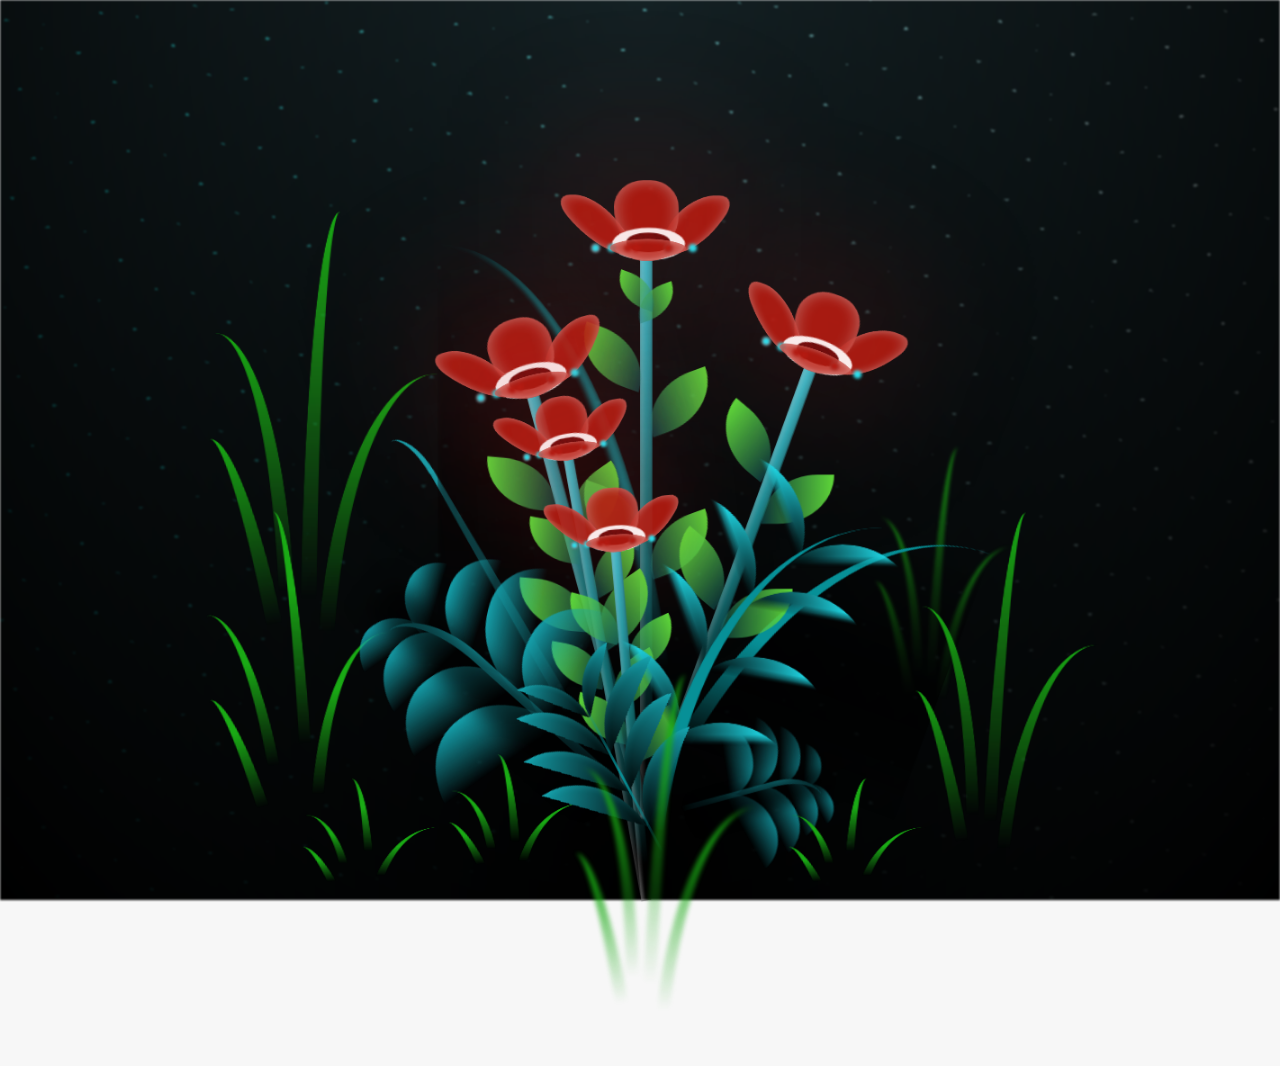
==== flower.html @ 4f884178 "Add files via upload" ====
<!DOCTYPE html>
<html lang="es">
  <head>
    <meta charset="UTF-8" />
    <meta http-equiv="X-UA-Compatible" content="IE=edge" />
    <meta name="viewport" content="width=device-width, initial-scale=1.0" />
    <link rel="stylesheet" href="css/main.css" />
    <link rel="icon" href="img/flowers.png" type="image/x-icon" />
    <title>Flower</title>
  </head>
  <body class="container">
    <audio src="sound/Calling (Spider-Man_ Across the Spider-Verse) (Metro Boomin & Swae Lee, NAV, feat. A Boogie Wit da Hoodie).mp3" autoplay></audio>
    <div id="lyrics">
      
    </div>
    
    <h1 class="titulo">Estas flores rojo vino son un reflejo de la alegría que traes a mis dias. <br> <br>
      Gracias por iluminar mis días con tu presencia, esa gran personalidad, esa mirada magica, simplemente con ser tu.</h1>
    <div class="night"></div>
    <div class="flowers">
      <div class="flower flower--1">
        <div class="flower__leafs flower__leafs--1">
          <div class="flower__leaf flower__leaf--1"></div>
          <div class="flower__leaf flower__leaf--2"></div>
          <div class="flower__leaf flower__leaf--3"></div>
          <div class="flower__leaf flower__leaf--4"></div>
          <div class="flower__white-circle"></div>

          <div class="flower__light flower__light--1"></div>
          <div class="flower__light flower__light--2"></div>
          <div class="flower__light flower__light--3"></div>
          <div class="flower__light flower__light--4"></div>
          <div class="flower__light flower__light--5"></div>
          <div class="flower__light flower__light--6"></div>
          <div class="flower__light flower__light--7"></div>
          <div class="flower__light flower__light--8"></div>
        </div>
        <div class="flower__line">
          <div class="flower__line__leaf flower__line__leaf--1"></div>
          <div class="flower__line__leaf flower__line__leaf--2"></div>
          <div class="flower__line__leaf flower__line__leaf--3"></div>
          <div class="flower__line__leaf flower__line__leaf--4"></div>
          <div class="flower__line__leaf flower__line__leaf--5"></div>
          <div class="flower__line__leaf flower__line__leaf--6"></div>
        </div>
      </div>

      <div class="flower flower--2">
        <div class="flower__leafs flower__leafs--2">
          <div class="flower__leaf flower__leaf--1"></div>
          <div class="flower__leaf flower__leaf--2"></div>
          <div class="flower__leaf flower__leaf--3"></div>
          <div class="flower__leaf flower__leaf--4"></div>
          <div class="flower__white-circle"></div>

          <div class="flower__light flower__light--1"></div>
          <div class="flower__light flower__light--2"></div>
          <div class="flower__light flower__light--3"></div>
          <div class="flower__light flower__light--4"></div>
          <div class="flower__light flower__light--5"></div>
          <div class="flower__light flower__light--6"></div>
          <div class="flower__light flower__light--7"></div>
          <div class="flower__light flower__light--8"></div>
        </div>
        <div class="flower__line">
          <div class="flower__line__leaf flower__line__leaf--1"></div>
          <div class="flower__line__leaf flower__line__leaf--2"></div>
          <div class="flower__line__leaf flower__line__leaf--3"></div>
          <div class="flower__line__leaf flower__line__leaf--4"></div>
        </div>
      </div>

      <div class="flower flower--3">
        <div class="flower__leafs flower__leafs--3">
          <div class="flower__leaf flower__leaf--1"></div>
          <div class="flower__leaf flower__leaf--2"></div>
          <div class="flower__leaf flower__leaf--3"></div>
          <div class="flower__leaf flower__leaf--4"></div>
          <div class="flower__white-circle"></div>

          <div class="flower__light flower__light--1"></div>
          <div class="flower__light flower__light--2"></div>
          <div class="flower__light flower__light--3"></div>
          <div class="flower__light flower__light--4"></div>
          <div class="flower__light flower__light--5"></div>
          <div class="flower__light flower__light--6"></div>
          <div class="flower__light flower__light--7"></div>
          <div class="flower__light flower__light--8"></div>
        </div>
        <div class="flower__line">
          <div class="flower__line__leaf flower__line__leaf--1"></div>
          <div class="flower__line__leaf flower__line__leaf--2"></div>
          <div class="flower__line__leaf flower__line__leaf--3"></div>
          <div class="flower__line__leaf flower__line__leaf--4"></div>
        </div>
      </div>

      <div class="flower flower--4">
        <div class="flower__leafs flower__leafs--4">
          <div class="flower__leaf flower__leaf--1"></div>
          <div class="flower__leaf flower__leaf--2"></div>
          <div class="flower__leaf flower__leaf--3"></div>
          <div class="flower__leaf flower__leaf--4"></div>
          <div class="flower__white-circle"></div>

          <div class="flower__light flower__light--1"></div>
          <div class="flower__light flower__light--2"></div>
          <div class="flower__light flower__light--3"></div>
          <div class="flower__light flower__light--4"></div>
          <div class="flower__light flower__light--5"></div>
          <div class="flower__light flower__light--6"></div>
          <div class="flower__light flower__light--7"></div>
          <div class="flower__light flower__light--8"></div>
        </div>
        <div class="flower__line">
          <div class="flower__line__leaf flower__line__leaf--1"></div>
          <div class="flower__line__leaf flower__line__leaf--2"></div>
          <div class="flower__line__leaf flower__line__leaf--3"></div>
          <div class="flower__line__leaf flower__line__leaf--4"></div>
        </div>
      </div>

      <div class="flower flower--5">
        <div class="flower__leafs flower__leafs--5">
          <div class="flower__leaf flower__leaf--1"></div>
          <div class="flower__leaf flower__leaf--2"></div>
          <div class="flower__leaf flower__leaf--3"></div>
          <div class="flower__leaf flower__leaf--4"></div>
          <div class="flower__white-circle"></div>

          <div class="flower__light flower__light--1"></div>
          <div class="flower__light flower__light--2"></div>
          <div class="flower__light flower__light--3"></div>
          <div class="flower__light flower__light--4"></div>
          <div class="flower__light flower__light--5"></div>
          <div class="flower__light flower__light--6"></div>
          <div class="flower__light flower__light--7"></div>
          <div class="flower__light flower__light--8"></div>
        </div>
        <div class="flower__line">
          <div class="flower__line__leaf flower__line__leaf--1"></div>
          <div class="flower__line__leaf flower__line__leaf--2"></div>
          <div class="flower__line__leaf flower__line__leaf--3"></div>
          <div class="flower__line__leaf flower__line__leaf--4"></div>
        </div>
      </div>

      <div class="grow-ans" style="--d: 1.2s">
        <div class="flower__g-long">
          <div class="flower__g-long__top"></div>
          <div class="flower__g-long__bottom"></div>
        </div>
      </div>

      <div class="growing-grass">
        <div class="flower__grass flower__grass--1">
          <div class="flower__grass--top"></div>
          <div class="flower__grass--bottom"></div>
          <div class="flower__grass__leaf flower__grass__leaf--1"></div>
          <div class="flower__grass__leaf flower__grass__leaf--2"></div>
          <div class="flower__grass__leaf flower__grass__leaf--3"></div>
          <div class="flower__grass__leaf flower__grass__leaf--4"></div>
          <div class="flower__grass__leaf flower__grass__leaf--5"></div>
          <div class="flower__grass__leaf flower__grass__leaf--6"></div>
          <div class="flower__grass__leaf flower__grass__leaf--7"></div>
          <div class="flower__grass__leaf flower__grass__leaf--8"></div>
          <div class="flower__grass__overlay"></div>
        </div>
      </div>

      <div class="growing-grass">
        <div class="flower__grass flower__grass--2">
          <div class="flower__grass--top"></div>
          <div class="flower__grass--bottom"></div>
          <div class="flower__grass__leaf flower__grass__leaf--1"></div>
          <div class="flower__grass__leaf flower__grass__leaf--2"></div>
          <div class="flower__grass__leaf flower__grass__leaf--3"></div>
          <div class="flower__grass__leaf flower__grass__leaf--4"></div>
          <div class="flower__grass__leaf flower__grass__leaf--5"></div>
          <div class="flower__grass__leaf flower__grass__leaf--6"></div>
          <div class="flower__grass__leaf flower__grass__leaf--7"></div>
          <div class="flower__grass__leaf flower__grass__leaf--8"></div>
          <div class="flower__grass__overlay"></div>
        </div>
      </div>

      <div class="grow-ans" style="--d: 2.4s">
        <div class="flower__g-right flower__g-right--1">
          <div class="leaf"></div>
        </div>
      </div>

      <div class="grow-ans" style="--d: 2.8s">
        <div class="flower__g-right flower__g-right--2">
          <div class="leaf"></div>
        </div>
      </div>

      <div class="grow-ans" style="--d: 2.8s">
        <div class="flower__g-front">
          <div
            class="flower__g-front__leaf-wrapper flower__g-front__leaf-wrapper--1"
          >
            <div class="flower__g-front__leaf"></div>
          </div>
          <div
            class="flower__g-front__leaf-wrapper flower__g-front__leaf-wrapper--2"
          >
            <div class="flower__g-front__leaf"></div>
          </div>
          <div
            class="flower__g-front__leaf-wrapper flower__g-front__leaf-wrapper--3"
          >
            <div class="flower__g-front__leaf"></div>
          </div>
          <div
            class="flower__g-front__leaf-wrapper flower__g-front__leaf-wrapper--4"
          >
            <div class="flower__g-front__leaf"></div>
          </div>
          <div
            class="flower__g-front__leaf-wrapper flower__g-front__leaf-wrapper--5"
          >
            <div class="flower__g-front__leaf"></div>
          </div>
          <div
            class="flower__g-front__leaf-wrapper flower__g-front__leaf-wrapper--6"
          >
            <div class="flower__g-front__leaf"></div>
          </div>
          <div
            class="flower__g-front__leaf-wrapper flower__g-front__leaf-wrapper--7"
          >
            <div class="flower__g-front__leaf"></div>
          </div>
          <div
            class="flower__g-front__leaf-wrapper flower__g-front__leaf-wrapper--8"
          >
            <div class="flower__g-front__leaf"></div>
          </div>
          <div class="flower__g-front__line"></div>
        </div>
      </div>

      <div class="grow-ans" style="--d: 3.2s">
        <div class="flower__g-fr">
          <div class="leaf"></div>
          <div class="flower__g-fr__leaf flower__g-fr__leaf--1"></div>
          <div class="flower__g-fr__leaf flower__g-fr__leaf--2"></div>
          <div class="flower__g-fr__leaf flower__g-fr__leaf--3"></div>
          <div class="flower__g-fr__leaf flower__g-fr__leaf--4"></div>
          <div class="flower__g-fr__leaf flower__g-fr__leaf--5"></div>
          <div class="flower__g-fr__leaf flower__g-fr__leaf--6"></div>
          <div class="flower__g-fr__leaf flower__g-fr__leaf--7"></div>
          <div class="flower__g-fr__leaf flower__g-fr__leaf--8"></div>
        </div>
      </div>

      <div class="long-g long-g--0">
        <div class="grow-ans" style="--d: 3s">
          <div class="leaf leaf--0"></div>
        </div>
        <div class="grow-ans" style="--d: 2.2s">
          <div class="leaf leaf--1"></div>
        </div>
        <div class="grow-ans" style="--d: 3.4s">
          <div class="leaf leaf--2"></div>
        </div>
        <div class="grow-ans" style="--d: 3.6s">
          <div class="leaf leaf--3"></div>
        </div>
      </div>

      <div class="long-g long-g--1">
        <div class="grow-ans" style="--d: 3.6s">
          <div class="leaf leaf--0"></div>
        </div>
        <div class="grow-ans" style="--d: 3.8s">
          <div class="leaf leaf--1"></div>
        </div>
        <div class="grow-ans" style="--d: 4s">
          <div class="leaf leaf--2"></div>
        </div>
        <div class="grow-ans" style="--d: 4.2s">
          <div class="leaf leaf--3"></div>
        </div>
      </div>

      <div class="long-g long-g--2">
        <div class="grow-ans" style="--d: 4s">
          <div class="leaf leaf--0"></div>
        </div>
        <div class="grow-ans" style="--d: 4.2s">
          <div class="leaf leaf--1"></div>
        </div>
        <div class="grow-ans" style="--d: 4.4s">
          <div class="leaf leaf--2"></div>
        </div>
        <div class="grow-ans" style="--d: 4.6s">
          <div class="leaf leaf--3"></div>
        </div>
      </div>

      <div class="long-g long-g--3">
        <div class="grow-ans" style="--d: 4s">
          <div class="leaf leaf--0"></div>
        </div>
        <div class="grow-ans" style="--d: 4.2s">
          <div class="leaf leaf--1"></div>
        </div>
        <div class="grow-ans" style="--d: 3s">
          <div class="leaf leaf--2"></div>
        </div>
        <div class="grow-ans" style="--d: 3.6s">
          <div class="leaf leaf--3"></div>
        </div>
      </div>

      <div class="long-g long-g--4">
        <div class="grow-ans" style="--d: 4s">
          <div class="leaf leaf--0"></div>
        </div>
        <div class="grow-ans" style="--d: 4.2s">
          <div class="leaf leaf--1"></div>
        </div>
        <div class="grow-ans" style="--d: 3s">
          <div class="leaf leaf--2"></div>
        </div>
        <div class="grow-ans" style="--d: 3.6s">
          <div class="leaf leaf--3"></div>
        </div>
      </div>

      <div class="long-g long-g--5">
        <div class="grow-ans" style="--d: 4s">
          <div class="leaf leaf--0"></div>
        </div>
        <div class="grow-ans" style="--d: 4.2s">
          <div class="leaf leaf--1"></div>
        </div>
        <div class="grow-ans" style="--d: 3s">
          <div class="leaf leaf--2"></div>
        </div>
        <div class="grow-ans" style="--d: 3.6s">
          <div class="leaf leaf--3"></div>
        </div>
      </div>

      <div class="long-g long-g--6">
        <div class="grow-ans" style="--d: 4.2s">
          <div class="leaf leaf--0"></div>
        </div>
        <div class="grow-ans" style="--d: 4.4s">
          <div class="leaf leaf--1"></div>
        </div>
        <div class="grow-ans" style="--d: 4.6s">
          <div class="leaf leaf--2"></div>
        </div>
        <div class="grow-ans" style="--d: 4.8s">
          <div class="leaf leaf--3"></div>
        </div>
      </div>

      <div class="long-g long-g--7">
        <div class="grow-ans" style="--d: 3s">
          <div class="leaf leaf--0"></div>
        </div>
        <div class="grow-ans" style="--d: 3.2s">
          <div class="leaf leaf--1"></div>
        </div>
        <div class="grow-ans" style="--d: 3.5s">
          <div class="leaf leaf--2"></div>
        </div>
        <div class="grow-ans" style="--d: 3.6s">
          <div class="leaf leaf--3"></div>
        </div>
      </div>
    </div>
    <script src="anim.js"></script>
    <script src="main.js"></script>
  </body>
</html>
---- css/main.css ----
*,
*::after,
*::before {
  padding: 0;
  margin: 0;
  box-sizing: border-box;
}

:root {
  --dark-color: #000;
}

body {
  display: flex;
  align-items: flex-end;
  justify-content: center;
  min-height: 100vh;
  background-color: var(--dark-color);
  overflow: hidden;
  perspective: 1000px;
}

#lyrics {
  font-size: 28px;
  font-family: "Franklin Gothic Medium", "Arial Narrow", Arial, sans-serif;
  color: white;
  position: absolute;
  margin-bottom: 20%;
  z-index: 1;
  font-weight: bold;
  letter-spacing: 4px;
}
@media only screen and (max-width: 600px) {
  /* Estilos específicos para dispositivos con un ancho máximo de 600px */
  #lyrics {
      font-size: 13px; /* Reduce el tamaño del texto para dispositivos más pequeños */
      margin-bottom: 530px;
      letter-spacing: 3px;
  }

}
.titulo {
  margin-bottom: 180px;
  font-family: "Arial Narrow", Arial, sans-serif;
  color: rgb(255, 6, 6);
  position: absolute;
  font-weight: bold;
  letter-spacing: 10px;
  opacity: 0;
  animation: fadeIn 3s ease-in-out forwards;
  text-align: center;
}
@keyframes fadeIn {
  from {
    opacity: 0;
  }
  to {
    opacity: 1;
  }
}

.night {
  z-index: -1;
  position: absolute;
  left: 50%;
  top: 0;
  transform: translateX(-50%);
  width: 100%;
  height: 100%;
  filter: blur(0.1vmin);
  background-image: radial-gradient(
      ellipse at top,
      transparent 0%,
      var(--dark-color)
    ),
    radial-gradient(
      ellipse at bottom,
      var(--dark-color),
      rgba(145, 233, 255, 0.2)
    ),
    repeating-linear-gradient(
      220deg,
      rgb(0, 0, 0) 0px,
      rgb(0, 0, 0) 19px,
      transparent 19px,
      transparent 22px
    ),
    repeating-linear-gradient(
      189deg,
      rgb(0, 0, 0) 0px,
      rgb(0, 0, 0) 19px,
      transparent 19px,
      transparent 22px
    ),
    repeating-linear-gradient(
      148deg,
      rgb(0, 0, 0) 0px,
      rgb(0, 0, 0) 19px,
      transparent 19px,
      transparent 22px
    ),
    linear-gradient(90deg, rgb(0, 255, 250), rgb(240, 240, 240));
}

.flowers {
  position: relative;
  transform: scale(0.9);
  /*margin-bottom: 100px;
  */
}

@media only screen and (max-width: 600px) {
  /* Estilos específicos para dispositivos con un ancho máximo de 600px */
.flowers {
      font-size: 14px;
      margin-bottom: 35%;
      letter-spacing: 3px;
      transform: scale(1.0);
}

}

.flower {
  position: absolute;
  bottom: 10vmin;
  transform-origin: bottom center;
  z-index: 10;
  --fl-speed: 0.8s;
}
.flower--1 {
  -webkit-animation: moving-flower-1 4s linear infinite;
  animation: moving-flower-1 4s linear infinite;
}
.flower--1 .flower__line {
  height: 70vmin;
  -webkit-animation-delay: 0.3s;
  animation-delay: 0.3s;
}
.flower--1 .flower__line__leaf--1 {
  -webkit-animation: blooming-leaf-right var(--fl-speed) 1.6s backwards;
  animation: blooming-leaf-right var(--fl-speed) 1.6s backwards;
}
.flower--1 .flower__line__leaf--2 {
  -webkit-animation: blooming-leaf-right var(--fl-speed) 1.4s backwards;
  animation: blooming-leaf-right var(--fl-speed) 1.4s backwards;
}
.flower--1 .flower__line__leaf--3 {
  -webkit-animation: blooming-leaf-left var(--fl-speed) 1.2s backwards;
  animation: blooming-leaf-left var(--fl-speed) 1.2s backwards;
}
.flower--1 .flower__line__leaf--4 {
  -webkit-animation: blooming-leaf-left var(--fl-speed) 1s backwards;
  animation: blooming-leaf-left var(--fl-speed) 1s backwards;
}
.flower--1 .flower__line__leaf--5 {
  -webkit-animation: blooming-leaf-right var(--fl-speed) 1.8s backwards;
  animation: blooming-leaf-right var(--fl-speed) 1.8s backwards;
}
.flower--1 .flower__line__leaf--6 {
  -webkit-animation: blooming-leaf-left var(--fl-speed) 2s backwards;
  animation: blooming-leaf-left var(--fl-speed) 2s backwards;
}
.flower--2 {
  left: 50%;
  transform: rotate(20deg);
  -webkit-animation: moving-flower-2 4s linear infinite;
  animation: moving-flower-2 4s linear infinite;
}
.flower--2 .flower__line {
  height: 60vmin;
  -webkit-animation-delay: 0.6s;
  animation-delay: 0.6s;
}
.flower--2 .flower__line__leaf--1 {
  -webkit-animation: blooming-leaf-right var(--fl-speed) 1.9s backwards;
  animation: blooming-leaf-right var(--fl-speed) 1.9s backwards;
}
.flower--2 .flower__line__leaf--2 {
  -webkit-animation: blooming-leaf-right var(--fl-speed) 1.7s backwards;
  animation: blooming-leaf-right var(--fl-speed) 1.7s backwards;
}
.flower--2 .flower__line__leaf--3 {
  -webkit-animation: blooming-leaf-left var(--fl-speed) 1.5s backwards;
  animation: blooming-leaf-left var(--fl-speed) 1.5s backwards;
}
.flower--2 .flower__line__leaf--4 {
  -webkit-animation: blooming-leaf-left var(--fl-speed) 1.3s backwards;
  animation: blooming-leaf-left var(--fl-speed) 1.3s backwards;
}
.flower--3 {
  left: 50%;
  transform: rotate(-15deg);
  -webkit-animation: moving-flower-3 4s linear infinite;
  animation: moving-flower-3 4s linear infinite;
}
.flower--3 .flower__line {
  -webkit-animation-delay: 0.9s;
  animation-delay: 0.9s;
}
.flower--3 .flower__line__leaf--1 {
  -webkit-animation: blooming-leaf-right var(--fl-speed) 2.5s backwards;
  animation: blooming-leaf-right var(--fl-speed) 2.5s backwards;
}
.flower--3 .flower__line__leaf--2 {
  -webkit-animation: blooming-leaf-right var(--fl-speed) 2.3s backwards;
  animation: blooming-leaf-right var(--fl-speed) 2.3s backwards;
}
.flower--3 .flower__line__leaf--3 {
  -webkit-animation: blooming-leaf-left var(--fl-speed) 2.1s backwards;
  animation: blooming-leaf-left var(--fl-speed) 2.1s backwards;
}
.flower--3 .flower__line__leaf--4 {
  -webkit-animation: blooming-leaf-left var(--fl-speed) 1.9s backwards;
  animation: blooming-leaf-left var(--fl-speed) 1.9s backwards;
}

.flower--4 {
  bottom: 50%;
  left: 80%;
  scale: 0.80;
  transform: rotate(-10deg);
  -webkit-animation: moving-flower-1 4s linear infinite;
  animation: moving-flower-1 4s linear infinite;
}
.flower--4 .flower__line {
  height: 70vmin;
  -webkit-animation-delay: 0.12s;
  animation-delay: 0.12s;
}
.flower--4 .flower__line__leaf--1 {
  -webkit-animation: blooming-leaf-right var(--fl-speed) 1.6s backwards;
  animation: blooming-leaf-right var(--fl-speed) 1.6s backwards;
}
.flower--4 .flower__line__leaf--2 {
  -webkit-animation: blooming-leaf-right var(--fl-speed) 1.4s backwards;
  animation: blooming-leaf-right var(--fl-speed) 1.4s backwards;
}
.flower--4 .flower__line__leaf--3 {
  -webkit-animation: blooming-leaf-left var(--fl-speed) 1.2s backwards;
  animation: blooming-leaf-left var(--fl-speed) 1.2s backwards;
}
.flower--4 .flower__line__leaf--4 {
  -webkit-animation: blooming-leaf-left var(--fl-speed) 1s backwards;
  animation: blooming-leaf-left var(--fl-speed) 1s backwards;
}
.flower--4 .flower__line__leaf--5 {
  -webkit-animation: blooming-leaf-right var(--fl-speed) 1.8s backwards;
  animation: blooming-leaf-right var(--fl-speed) 1.8s backwards;
}
.flower--4 .flower__line__leaf--6 {
  -webkit-animation: blooming-leaf-left var(--fl-speed) 2s backwards;
  animation: blooming-leaf-left var(--fl-speed) 2s backwards;

}

.flower--5 {
  bottom: 40%;
  left: 70%;
  scale: 0.80;
  transform: rotate(-5deg);
  -webkit-animation: moving-flower-3 4s linear infinite;
  animation: moving-flower-3 4s linear infinite;
}
.flower--5 .flower__line {
  -webkit-animation-delay: 0.9s;
  animation-delay: 0.9s;
}
.flower--5 .flower__line__leaf--1 {
  -webkit-animation: blooming-leaf-right var(--fl-speed) 2.5s backwards;
  animation: blooming-leaf-right var(--fl-speed) 2.5s backwards;
}
.flower--5 .flower__line__leaf--2 {
  -webkit-animation: blooming-leaf-right var(--fl-speed) 2.3s backwards;
  animation: blooming-leaf-right var(--fl-speed) 2.3s backwards;
}
.flower--5 .flower__line__leaf--3 {
  -webkit-animation: blooming-leaf-left var(--fl-speed) 2.1s backwards;
  animation: blooming-leaf-left var(--fl-speed) 2.1s backwards;
}
.flower--5 .flower__line__leaf--4 {
  -webkit-animation: blooming-leaf-left var(--fl-speed) 1.9s backwards;
  animation: blooming-leaf-left var(--fl-speed) 1.9s backwards;
}

.flower__leafs {
  position: relative;
  -webkit-animation: blooming-flower 2s backwards;
  animation: blooming-flower 2s backwards;
}
.flower__leafs--1 {
  -webkit-animation-delay: 1.1s;
  animation-delay: 1.1s;
}
.flower__leafs--2 {
  -webkit-animation-delay: 1.4s;
  animation-delay: 1.4s;
}
.flower__leafs--3 {
  -webkit-animation-delay: 1.7s;
  animation-delay: 1.7s;
}

.flower__leafs--4 {
  -webkit-animation-delay: 1.10s;
  animation-delay: 1.10s;
}

.flower__leafs--5 {
  -webkit-animation-delay: 1.13s;
  animation-delay: 1.13s;
}

.flower__leafs::after {
  content: "";
  position: absolute;
  left: 0;
  top: 0;
  transform: translate(-50%, -100%);
  width: 8vmin;
  height: 8vmin;
  background-color: #c22222;
  /* background-color: #fd2525; */
  filter: blur(10vmin);
}
.flower__leaf {
  position: absolute;
  bottom: 0;
  left: 50%;
  width: 8vmin;
  height: 11vmin;
  border-radius: 51% 49% 47% 53%/44% 45% 55% 69%;
  background-color: #253bfd;
  background-color: #b61a0f;
  transform-origin: bottom center;
  opacity: 0.9;
  box-shadow: inset 0 0 2vmin rgba(255, 255, 255, 0.5);
}
.flower__leaf--1 {
  transform: translate(-10%, 1%) rotateY(40deg) rotateX(-50deg);
}
.flower__leaf--2 {
  transform: translate(-50%, -4%) rotateX(40deg);
}
.flower__leaf--3 {
  transform: translate(-90%, 0%) rotateY(45deg) rotateX(50deg);
}
.flower__leaf--4 {
  width: 8vmin;
  height: 8vmin;
  transform-origin: bottom left;
  border-radius: 4vmin 10vmin 4vmin 4vmin;
  transform: translate(0%, 18%) rotateX(70deg) rotate(-43deg);
  background-color: #b61a0f;
  z-index: 1;
  opacity: 0.8;
}
.flower__white-circle {
  position: absolute;
  left: -3.5vmin;
  top: -3vmin;
  width: 9vmin;
  height: 4vmin;
  border-radius: 50%;
  background-color: #ffffff;
}
.flower__white-circle::after {
  content: "";
  position: absolute;
  left: 50%;
  top: 45%;
  transform: translate(-50%, -50%);
  width: 60%;
  height: 60%;
  border-radius: inherit;
  background-image: repeating-linear-gradient(
      135deg,
      rgba(0, 0, 0, 0.03) 0px,
      rgba(0, 0, 0, 0.03) 1px,
      transparent 1px,
      transparent 12px
    ),
    repeating-linear-gradient(
      45deg,
      rgba(0, 0, 0, 0.03) 0px,
      rgba(0, 0, 0, 0.03) 1px,
      transparent 1px,
      transparent 12px
    ),
    repeating-linear-gradient(
      67.5deg,
      rgba(0, 0, 0, 0.03) 0px,
      rgba(0, 0, 0, 0.03) 1px,
      transparent 1px,
      transparent 12px
    ),
    repeating-linear-gradient(
      135deg,
      rgba(0, 0, 0, 0.03) 0px,
      rgba(0, 0, 0, 0.03) 1px,
      transparent 1px,
      transparent 12px
    ),
    repeating-linear-gradient(
      45deg,
      rgba(0, 0, 0, 0.03) 0px,
      rgba(0, 0, 0, 0.03) 1px,
      transparent 1px,
      transparent 12px
    ),
    repeating-linear-gradient(
      112.5deg,
      rgba(0, 0, 0, 0.03) 0px,
      rgba(0, 0, 0, 0.03) 1px,
      transparent 1px,
      transparent 12px
    ),
    repeating-linear-gradient(
      112.5deg,
      rgba(0, 0, 0, 0.03) 0px,
      rgba(0, 0, 0, 0.03) 1px,
      transparent 1px,
      transparent 12px
    ),
    repeating-linear-gradient(
      45deg,
      rgba(0, 0, 0, 0.03) 0px,
      rgba(0, 0, 0, 0.03) 1px,
      transparent 1px,
      transparent 12px
    ),
    repeating-linear-gradient(
      22.5deg,
      rgba(0, 0, 0, 0.03) 0px,
      rgba(0, 0, 0, 0.03) 1px,
      transparent 1px,
      transparent 12px
    ),
    repeating-linear-gradient(
      45deg,
      rgba(0, 0, 0, 0.03) 0px,
      rgba(0, 0, 0, 0.03) 1px,
      transparent 1px,
      transparent 12px
    ),
    repeating-linear-gradient(
      22.5deg,
      rgba(0, 0, 0, 0.03) 0px,
      rgba(0, 0, 0, 0.03) 1px,
      transparent 1px,
      transparent 12px
    ),
    repeating-linear-gradient(
      135deg,
      rgba(0, 0, 0, 0.03) 0px,
      rgba(0, 0, 0, 0.03) 1px,
      transparent 1px,
      transparent 12px
    ),
    repeating-linear-gradient(
      157.5deg,
      rgba(0, 0, 0, 0.03) 0px,
      rgba(0, 0, 0, 0.03) 1px,
      transparent 1px,
      transparent 12px
    ),
    repeating-linear-gradient(
      67.5deg,
      rgba(0, 0, 0, 0.03) 0px,
      rgba(0, 0, 0, 0.03) 1px,
      transparent 1px,
      transparent 12px
    ),
    repeating-linear-gradient(
      67.5deg,
      rgba(0, 0, 0, 0.03) 0px,
      rgba(0, 0, 0, 0.03) 1px,
      transparent 1px,
      transparent 12px
    ),
    linear-gradient(90deg, rgb(110, 12, 12), rgb(110, 12, 12));
}
.flower__line {
  height: 55vmin;
  width: 1.5vmin;
  background-image: linear-gradient(
      to left,
      rgba(0, 0, 0, 0.2),
      transparent,
      rgba(255, 255, 255, 0.2)
    ),
    linear-gradient(to top, transparent 10%, #14757a, #39c6d6);
  box-shadow: inset 0 0 2px rgba(0, 0, 0, 0.5);
  -webkit-animation: grow-flower-tree 4s backwards;
  animation: grow-flower-tree 4s backwards;
}
.flower__line__leaf {
  --w: 7vmin;
  --h: calc(var(--w) + 2vmin);
  position: absolute;
  top: 20%;
  left: 90%;
  width: var(--w);
  height: var(--h);
  border-top-right-radius: var(--h);
  border-bottom-left-radius: var(--h);
  background-image: linear-gradient(to top, rgba(20, 117, 122, 0.4), #5ed639);
}
.flower__line__leaf--1 {
  transform: rotate(70deg) rotateY(30deg);
}
.flower__line__leaf--2 {
  top: 45%;
  transform: rotate(70deg) rotateY(30deg);
}
.flower__line__leaf--3,
.flower__line__leaf--4,
.flower__line__leaf--6 {
  border-top-right-radius: 0;
  border-bottom-left-radius: 0;
  border-top-left-radius: var(--h);
  border-bottom-right-radius: var(--h);
  left: -460%;
  top: 12%;
  transform: rotate(-70deg) rotateY(30deg);
}
.flower__line__leaf--4 {
  top: 40%;
}
.flower__line__leaf--5 {
  top: 0;
  transform-origin: left;
  transform: rotate(70deg) rotateY(30deg) scale(0.6);
}
.flower__line__leaf--6 {
  top: -2%;
  left: -450%;
  transform-origin: right;
  transform: rotate(-70deg) rotateY(30deg) scale(0.6);
}
.flower__light {
  position: absolute;
  bottom: 0vmin;
  width: 1vmin;
  height: 1vmin;
  background-color: rgb(161, 21, 21);
  border-radius: 50%;
  filter: blur(0.2vmin);
  -webkit-animation: light-ans 4s linear infinite backwards;
  animation: light-ans 4s linear infinite backwards;
}
.flower__light:nth-child(odd) {
  background-color: #23f0ff;
}
.flower__light--1 {
  left: -2vmin;
  -webkit-animation-delay: 1s;
  animation-delay: 1s;
}
.flower__light--2 {
  left: 3vmin;
  -webkit-animation-delay: 0.5s;
  animation-delay: 0.5s;
}
.flower__light--3 {
  left: -6vmin;
  -webkit-animation-delay: 0.3s;
  animation-delay: 0.3s;
}
.flower__light--4 {
  left: 6vmin;
  -webkit-animation-delay: 0.9s;
  animation-delay: 0.9s;
}
.flower__light--5 {
  left: -1vmin;
  -webkit-animation-delay: 1.5s;
  animation-delay: 1.5s;
}
.flower__light--6 {
  left: -4vmin;
  -webkit-animation-delay: 3s;
  animation-delay: 3s;
}
.flower__light--7 {
  left: 3vmin;
  -webkit-animation-delay: 2s;
  animation-delay: 2s;
}
.flower__light--8 {
  left: -6vmin;
  -webkit-animation-delay: 3.5s;
  animation-delay: 3.5s;
}
.flower__grass {
  --c: #159faa;
  --line-w: 1.5vmin;
  position: absolute;
  bottom: 12vmin;
  left: -7vmin;
  display: flex;
  flex-direction: column;
  align-items: flex-end;
  z-index: 20;
  transform-origin: bottom center;
  transform: rotate(-48deg) rotateY(40deg);
}
.flower__grass--1 {
  -webkit-animation: moving-grass 2s linear infinite;
  animation: moving-grass 2s linear infinite;
}
.flower__grass--2 {
  left: 2vmin;
  bottom: 10vmin;
  transform: scale(0.5) rotate(75deg) rotateX(10deg) rotateY(-200deg);
  opacity: 0.8;
  z-index: 0;
  -webkit-animation: moving-grass--2 1.5s linear infinite;
  animation: moving-grass--2 1.5s linear infinite;
}
.flower__grass--top {
  width: 7vmin;
  height: 10vmin;
  border-top-right-radius: 100%;
  border-right: var(--line-w) solid var(--c);
  transform-origin: bottom center;
  transform: rotate(-2deg);
}
.flower__grass--bottom {
  margin-top: -2px;
  width: var(--line-w);
  height: 25vmin;
  background-image: linear-gradient(to top, transparent, var(--c));
}
.flower__grass__leaf {
  --size: 10vmin;
  position: absolute;
  width: calc(var(--size) * 2.1);
  height: var(--size);
  border-top-left-radius: var(--size);
  border-top-right-radius: var(--size);
  background-image: linear-gradient(
    to top,
    transparent,
    transparent 30%,
    var(--c)
  );
  z-index: 100;
}
.flower__grass__leaf--1 {
  top: -6%;
  left: 30%;
  --size: 6vmin;
  transform: rotate(-20deg);
  -webkit-animation: growing-grass-ans--1 2s 2.6s backwards;
  animation: growing-grass-ans--1 2s 2.6s backwards;
}
@-webkit-keyframes growing-grass-ans--1 {
  0% {
    transform-origin: bottom left;
    transform: rotate(-20deg) scale(0);
  }
}
@keyframes growing-grass-ans--1 {
  0% {
    transform-origin: bottom left;
    transform: rotate(-20deg) scale(0);
  }
}
.flower__grass__leaf--2 {
  top: -5%;
  left: -110%;
  --size: 6vmin;
  transform: rotate(10deg);
  -webkit-animation: growing-grass-ans--2 2s 2.4s linear backwards;
  animation: growing-grass-ans--2 2s 2.4s linear backwards;
}
@-webkit-keyframes growing-grass-ans--2 {
  0% {
    transform-origin: bottom right;
    transform: rotate(10deg) scale(0);
  }
}
@keyframes growing-grass-ans--2 {
  0% {
    transform-origin: bottom right;
    transform: rotate(10deg) scale(0);
  }
}
.flower__grass__leaf--3 {
  top: 5%;
  left: 60%;
  --size: 8vmin;
  transform: rotate(-18deg) rotateX(-20deg);
  -webkit-animation: growing-grass-ans--3 2s 2.2s linear backwards;
  animation: growing-grass-ans--3 2s 2.2s linear backwards;
}
@-webkit-keyframes growing-grass-ans--3 {
  0% {
    transform-origin: bottom left;
    transform: rotate(-18deg) rotateX(-20deg) scale(0);
  }
}
@keyframes growing-grass-ans--3 {
  0% {
    transform-origin: bottom left;
    transform: rotate(-18deg) rotateX(-20deg) scale(0);
  }
}
.flower__grass__leaf--4 {
  top: 6%;
  left: -135%;
  --size: 8vmin;
  transform: rotate(2deg);
  -webkit-animation: growing-grass-ans--4 2s 2s linear backwards;
  animation: growing-grass-ans--4 2s 2s linear backwards;
}
@-webkit-keyframes growing-grass-ans--4 {
  0% {
    transform-origin: bottom right;
    transform: rotate(2deg) scale(0);
  }
}
@keyframes growing-grass-ans--4 {
  0% {
    transform-origin: bottom right;
    transform: rotate(2deg) scale(0);
  }
}
.flower__grass__leaf--5 {
  top: 20%;
  left: 60%;
  --size: 10vmin;
  transform: rotate(-24deg) rotateX(-20deg);
  -webkit-animation: growing-grass-ans--5 2s 1.8s linear backwards;
  animation: growing-grass-ans--5 2s 1.8s linear backwards;
}
@-webkit-keyframes growing-grass-ans--5 {
  0% {
    transform-origin: bottom left;
    transform: rotate(-24deg) rotateX(-20deg) scale(0);
  }
}
@keyframes growing-grass-ans--5 {
  0% {
    transform-origin: bottom left;
    transform: rotate(-24deg) rotateX(-20deg) scale(0);
  }
}
.flower__grass__leaf--6 {
  top: 22%;
  left: -180%;
  --size: 10vmin;
  transform: rotate(10deg);
  -webkit-animation: growing-grass-ans--6 2s 1.6s linear backwards;
  animation: growing-grass-ans--6 2s 1.6s linear backwards;
}
@-webkit-keyframes growing-grass-ans--6 {
  0% {
    transform-origin: bottom right;
    transform: rotate(10deg) scale(0);
  }
}
@keyframes growing-grass-ans--6 {
  0% {
    transform-origin: bottom right;
    transform: rotate(10deg) scale(0);
  }
}
.flower__grass__leaf--7 {
  top: 39%;
  left: 70%;
  --size: 10vmin;
  transform: rotate(-10deg);
  -webkit-animation: growing-grass-ans--7 2s 1.4s linear backwards;
  animation: growing-grass-ans--7 2s 1.4s linear backwards;
}
@-webkit-keyframes growing-grass-ans--7 {
  0% {
    transform-origin: bottom left;
    transform: rotate(-10deg) scale(0);
  }
}
@keyframes growing-grass-ans--7 {
  0% {
    transform-origin: bottom left;
    transform: rotate(-10deg) scale(0);
  }
}
.flower__grass__leaf--8 {
  top: 40%;
  left: -215%;
  --size: 11vmin;
  transform: rotate(10deg);
  -webkit-animation: growing-grass-ans--8 2s 1.2s linear backwards;
  animation: growing-grass-ans--8 2s 1.2s linear backwards;
}
@-webkit-keyframes growing-grass-ans--8 {
  0% {
    transform-origin: bottom right;
    transform: rotate(10deg) scale(0);
  }
}
@keyframes growing-grass-ans--8 {
  0% {
    transform-origin: bottom right;
    transform: rotate(10deg) scale(0);
  }
}
.flower__grass__overlay {
  position: absolute;
  top: -10%;
  right: 0%;
  width: 100%;
  height: 100%;
  background-color: rgba(0, 0, 0, 0.6);
  filter: blur(1.5vmin);
  z-index: 100;
}
.flower__g-long {
  --w: 2vmin;
  --h: 6vmin;
  --c: #159faa;
  position: absolute;
  bottom: 10vmin;
  left: -3vmin;
  transform-origin: bottom center;
  transform: rotate(-30deg) rotateY(-20deg);
  display: flex;
  flex-direction: column;
  align-items: flex-end;
  -webkit-animation: flower-g-long-ans 3s linear infinite;
  animation: flower-g-long-ans 3s linear infinite;
}
@-webkit-keyframes flower-g-long-ans {
  0%,
  100% {
    transform: rotate(-30deg) rotateY(-20deg);
  }
  50% {
    transform: rotate(-32deg) rotateY(-20deg);
  }
}
@keyframes flower-g-long-ans {
  0%,
  100% {
    transform: rotate(-30deg) rotateY(-20deg);
  }
  50% {
    transform: rotate(-32deg) rotateY(-20deg);
  }
}
.flower__g-long__top {
  top: calc(var(--h) * -1);
  width: calc(var(--w) + 1vmin);
  height: var(--h);
  border-top-right-radius: 100%;
  border-right: 0.7vmin solid var(--c);
  transform: translate(-0.7vmin, 1vmin);
}
.flower__g-long__bottom {
  width: var(--w);
  height: 50vmin;
  transform-origin: bottom center;
  background-image: linear-gradient(to top, transparent 30%, var(--c));
  box-shadow: inset 0 0 2px rgba(0, 0, 0, 0.5);
  -webkit-clip-path: polygon(35% 0, 65% 1%, 100% 100%, 0% 100%);
  clip-path: polygon(35% 0, 65% 1%, 100% 100%, 0% 100%);
}
.flower__g-right {
  position: absolute;
  bottom: 6vmin;
  left: -2vmin;
  transform-origin: bottom left;
  transform: rotate(20deg);
}
.flower__g-right .leaf {
  width: 30vmin;
  height: 50vmin;
  border-top-left-radius: 100%;
  border-left: 2vmin solid #079097;
  background-image: linear-gradient(
    to bottom,
    transparent,
    var(--dark-color) 60%
  );
  -webkit-mask-image: linear-gradient(to top, transparent 30%, #079097 60%);
}
.flower__g-right--1 {
  -webkit-animation: flower-g-right-ans 2.5s linear infinite;
  animation: flower-g-right-ans 2.5s linear infinite;
}
.flower__g-right--2 {
  left: 5vmin;
  transform: rotateY(-180deg);
  -webkit-animation: flower-g-right-ans--2 3s linear infinite;
  animation: flower-g-right-ans--2 3s linear infinite;
}
.flower__g-right--2 .leaf {
  height: 75vmin;
  filter: blur(0.3vmin);
  opacity: 0.8;
}
@-webkit-keyframes flower-g-right-ans {
  0%,
  100% {
    transform: rotate(20deg);
  }
  50% {
    transform: rotate(24deg) rotateX(-20deg);
  }
}
@keyframes flower-g-right-ans {
  0%,
  100% {
    transform: rotate(20deg);
  }
  50% {
    transform: rotate(24deg) rotateX(-20deg);
  }
}
@-webkit-keyframes flower-g-right-ans--2 {
  0%,
  100% {
    transform: rotateY(-180deg) rotate(0deg) rotateX(-20deg);
  }
  50% {
    transform: rotateY(-180deg) rotate(6deg) rotateX(-20deg);
  }
}
@keyframes flower-g-right-ans--2 {
  0%,
  100% {
    transform: rotateY(-180deg) rotate(0deg) rotateX(-20deg);
  }
  50% {
    transform: rotateY(-180deg) rotate(6deg) rotateX(-20deg);
  }
}
.flower__g-front {
  position: absolute;
  bottom: 6vmin;
  left: 2.5vmin;
  z-index: 100;
  transform-origin: bottom center;
  transform: rotate(-28deg) rotateY(30deg) scale(1.04);
  -webkit-animation: flower__g-front-ans 2s linear infinite;
  animation: flower__g-front-ans 2s linear infinite;
}
@-webkit-keyframes flower__g-front-ans {
  0%,
  100% {
    transform: rotate(-28deg) rotateY(30deg) scale(1.04);
  }
  50% {
    transform: rotate(-35deg) rotateY(40deg) scale(1.04);
  }
}
@keyframes flower__g-front-ans {
  0%,
  100% {
    transform: rotate(-28deg) rotateY(30deg) scale(1.04);
  }
  50% {
    transform: rotate(-35deg) rotateY(40deg) scale(1.04);
  }
}
.flower__g-front__line {
  width: 0.3vmin;
  height: 20vmin;
  background-image: linear-gradient(
    to top,
    transparent,
    #079097,
    transparent 100%
  );
  position: relative;
}
.flower__g-front__leaf-wrapper {
  position: absolute;
  top: 0;
  left: 0;
  transform-origin: bottom left;
  transform: rotate(10deg);
}
.flower__g-front__leaf-wrapper:nth-child(even) {
  left: 0vmin;
  transform: rotateY(-180deg) rotate(5deg);
  -webkit-animation: flower__g-front__leaf-left-ans 1s ease-in backwards;
  animation: flower__g-front__leaf-left-ans 1s ease-in backwards;
}
.flower__g-front__leaf-wrapper:nth-child(odd) {
  -webkit-animation: flower__g-front__leaf-ans 1s ease-in backwards;
  animation: flower__g-front__leaf-ans 1s ease-in backwards;
}
.flower__g-front__leaf-wrapper--1 {
  top: -8vmin;
  transform: scale(0.7);
  -webkit-animation: flower__g-front__leaf-ans 1s 5.5s ease-in backwards !important;
  animation: flower__g-front__leaf-ans 1s 5.5s ease-in backwards !important;
}
.flower__g-front__leaf-wrapper--2 {
  top: -8vmin;
  transform: rotateY(-180deg) scale(0.7) !important;
  -webkit-animation: flower__g-front__leaf-left-ans-2 1s 4.6s ease-in backwards !important;
  animation: flower__g-front__leaf-left-ans-2 1s 4.6s ease-in backwards !important;
}
.flower__g-front__leaf-wrapper--3 {
  top: -3vmin;
  -webkit-animation: flower__g-front__leaf-ans 1s 4.6s ease-in backwards;
  animation: flower__g-front__leaf-ans 1s 4.6s ease-in backwards;
}
.flower__g-front__leaf-wrapper--4 {
  top: -3vmin;
  transform: rotateY(-180deg) scale(0.9) !important;
  -webkit-animation: flower__g-front__leaf-left-ans-2 1s 4.6s ease-in backwards !important;
  animation: flower__g-front__leaf-left-ans-2 1s 4.6s ease-in backwards !important;
}
@-webkit-keyframes flower__g-front__leaf-left-ans-2 {
  0% {
    transform: rotateY(-180deg) scale(0);
  }
}
@keyframes flower__g-front__leaf-left-ans-2 {
  0% {
    transform: rotateY(-180deg) scale(0);
  }
}
.flower__g-front__leaf-wrapper--5,
.flower__g-front__leaf-wrapper--6 {
  top: 2vmin;
}
.flower__g-front__leaf-wrapper--7,
.flower__g-front__leaf-wrapper--8 {
  top: 6.5vmin;
}
.flower__g-front__leaf-wrapper--2 {
  -webkit-animation-delay: 5.2s !important;
  animation-delay: 5.2s !important;
}
.flower__g-front__leaf-wrapper--3 {
  -webkit-animation-delay: 4.9s !important;
  animation-delay: 4.9s !important;
}
.flower__g-front__leaf-wrapper--5 {
  -webkit-animation-delay: 4.3s !important;
  animation-delay: 4.3s !important;
}
.flower__g-front__leaf-wrapper--6 {
  -webkit-animation-delay: 4.1s !important;
  animation-delay: 4.1s !important;
}
.flower__g-front__leaf-wrapper--7 {
  -webkit-animation-delay: 3.8s !important;
  animation-delay: 3.8s !important;
}
.flower__g-front__leaf-wrapper--8 {
  -webkit-animation-delay: 3.5s !important;
  animation-delay: 3.5s !important;
}
@-webkit-keyframes flower__g-front__leaf-ans {
  0% {
    transform: rotate(10deg) scale(0);
  }
}
@keyframes flower__g-front__leaf-ans {
  0% {
    transform: rotate(10deg) scale(0);
  }
}
@-webkit-keyframes flower__g-front__leaf-left-ans {
  0% {
    transform: rotateY(-180deg) rotate(5deg) scale(0);
  }
}
@keyframes flower__g-front__leaf-left-ans {
  0% {
    transform: rotateY(-180deg) rotate(5deg) scale(0);
  }
}
.flower__g-front__leaf {
  width: 10vmin;
  height: 10vmin;
  border-radius: 100% 0% 0% 100%/100% 100% 0% 0%;
  box-shadow: inset 0 2px 1vmin hsla(184deg, 97%, 58%, 0.2);
  background-image: linear-gradient(
      to bottom left,
      transparent,
      var(--dark-color)
    ),
    linear-gradient(to bottom right, #159faa 50%, transparent 50%, transparent);
  -webkit-mask-image: linear-gradient(
    to bottom right,
    #159faa 50%,
    transparent 50%,
    transparent
  );
  mask-image: linear-gradient(
    to bottom right,
    #159faa 50%,
    transparent 50%,
    transparent
  );
}
.flower__g-fr {
  position: absolute;
  bottom: -4vmin;
  left: vmin;
  transform-origin: bottom left;
  z-index: 10;
  -webkit-animation: flower__g-fr-ans 2s linear infinite;
  animation: flower__g-fr-ans 2s linear infinite;
}
@-webkit-keyframes flower__g-fr-ans {
  0%,
  100% {
    transform: rotate(2deg);
  }
  50% {
    transform: rotate(4deg);
  }
}
@keyframes flower__g-fr-ans {
  0%,
  100% {
    transform: rotate(2deg);
  }
  50% {
    transform: rotate(4deg);
  }
}
.flower__g-fr .leaf {
  width: 30vmin;
  height: 50vmin;
  border-top-left-radius: 100%;
  border-left: 2vmin solid #079097;
  -webkit-mask-image: linear-gradient(to top, transparent 25%, #079097 50%);
  position: relative;
  z-index: 1;
}
.flower__g-fr__leaf {
  position: absolute;
  top: 0;
  left: 0;
  width: 10vmin;
  height: 10vmin;
  border-radius: 100% 0% 0% 100%/100% 100% 0% 0%;
  box-shadow: inset 0 2px 1vmin hsla(184deg, 97%, 58%, 0.2);
  background-image: linear-gradient(
      to bottom left,
      transparent,
      var(--dark-color) 98%
    ),
    linear-gradient(to bottom right, #23f0ff 45%, transparent 50%, transparent);
  -webkit-mask-image: linear-gradient(
    135deg,
    #159faa 40%,
    transparent 50%,
    transparent
  );
}
.flower__g-fr__leaf--1 {
  left: 20vmin;
  transform: rotate(45deg);
  -webkit-animation: flower__g-fr-leaft-ans-1 0.5s 5.2s linear backwards;
  animation: flower__g-fr-leaft-ans-1 0.5s 5.2s linear backwards;
}
@-webkit-keyframes flower__g-fr-leaft-ans-1 {
  0% {
    transform-origin: left;
    transform: rotate(45deg) scale(0);
  }
}
@keyframes flower__g-fr-leaft-ans-1 {
  0% {
    transform-origin: left;
    transform: rotate(45deg) scale(0);
  }
}
.flower__g-fr__leaf--2 {
  left: 12vmin;
  top: -7vmin;
  transform: rotate(25deg) rotateY(-180deg);
  -webkit-animation: flower__g-fr-leaft-ans-6 0.5s 5s linear backwards;
  animation: flower__g-fr-leaft-ans-6 0.5s 5s linear backwards;
}
.flower__g-fr__leaf--3 {
  left: 15vmin;
  top: 6vmin;
  transform: rotate(55deg);
  -webkit-animation: flower__g-fr-leaft-ans-5 0.5s 4.8s linear backwards;
  animation: flower__g-fr-leaft-ans-5 0.5s 4.8s linear backwards;
}
.flower__g-fr__leaf--4 {
  left: 6vmin;
  top: -2vmin;
  transform: rotate(25deg) rotateY(-180deg);
  -webkit-animation: flower__g-fr-leaft-ans-6 0.5s 4.6s linear backwards;
  animation: flower__g-fr-leaft-ans-6 0.5s 4.6s linear backwards;
}
.flower__g-fr__leaf--5 {
  left: 10vmin;
  top: 14vmin;
  transform: rotate(55deg);
  -webkit-animation: flower__g-fr-leaft-ans-5 0.5s 4.4s linear backwards;
  animation: flower__g-fr-leaft-ans-5 0.5s 4.4s linear backwards;
}
@-webkit-keyframes flower__g-fr-leaft-ans-5 {
  0% {
    transform-origin: left;
    transform: rotate(55deg) scale(0);
  }
}
@keyframes flower__g-fr-leaft-ans-5 {
  0% {
    transform-origin: left;
    transform: rotate(55deg) scale(0);
  }
}
.flower__g-fr__leaf--6 {
  left: 0vmin;
  top: 6vmin;
  transform: rotate(25deg) rotateY(-180deg);
  -webkit-animation: flower__g-fr-leaft-ans-6 0.5s 4.2s linear backwards;
  animation: flower__g-fr-leaft-ans-6 0.5s 4.2s linear backwards;
}
@-webkit-keyframes flower__g-fr-leaft-ans-6 {
  0% {
    transform-origin: right;
    transform: rotate(25deg) rotateY(-180deg) scale(0);
  }
}
@keyframes flower__g-fr-leaft-ans-6 {
  0% {
    transform-origin: right;
    transform: rotate(25deg) rotateY(-180deg) scale(0);
  }
}
.flower__g-fr__leaf--7 {
  left: 5vmin;
  top: 22vmin;
  transform: rotate(45deg);
  -webkit-animation: flower__g-fr-leaft-ans-7 0.5s 4s linear backwards;
  animation: flower__g-fr-leaft-ans-7 0.5s 4s linear backwards;
}
@-webkit-keyframes flower__g-fr-leaft-ans-7 {
  0% {
    transform-origin: left;
    transform: rotate(45deg) scale(0);
  }
}
@keyframes flower__g-fr-leaft-ans-7 {
  0% {
    transform-origin: left;
    transform: rotate(45deg) scale(0);
  }
}
.flower__g-fr__leaf--8 {
  left: -4vmin;
  top: 15vmin;
  transform: rotate(15deg) rotateY(-180deg);
  -webkit-animation: flower__g-fr-leaft-ans-8 0.5s 3.8s linear backwards;
  animation: flower__g-fr-leaft-ans-8 0.5s 3.8s linear backwards;
}
@-webkit-keyframes flower__g-fr-leaft-ans-8 {
  0% {
    transform-origin: right;
    transform: rotate(15deg) rotateY(-180deg) scale(0);
  }
}
@keyframes flower__g-fr-leaft-ans-8 {
  0% {
    transform-origin: right;
    transform: rotate(15deg) rotateY(-180deg) scale(0);
  }
}

.long-g {
  position: absolute;
  bottom: 25vmin;
  left: -42vmin;
  transform-origin: bottom left;
}
.long-g--1 {
  bottom: 0vmin;
  transform: scale(0.8) rotate(-5deg);
}
.long-g--1 .leaf {
  -webkit-mask-image: linear-gradient(
    to top,
    transparent 40%,
    #079097 80%
  ) !important;
}
.long-g--1 .leaf--1 {
  --w: 5vmin;
  --h: 60vmin;
  left: -2vmin;
  transform: rotate(3deg) rotateY(-180deg);
}
.long-g--2,
.long-g--3 {
  bottom: -3vmin;
  left: -35vmin;
  transform-origin: center;
  transform: scale(0.6) rotateX(60deg);
}
.long-g--2 .leaf,
.long-g--3 .leaf {
  -webkit-mask-image: linear-gradient(
    to top,
    transparent 50%,
    #079097 80%
  ) !important;
}
.long-g--2 .leaf--1,
.long-g--3 .leaf--1 {
  left: -1vmin;
  transform: rotateY(-180deg);
}
.long-g--3 {
  left: -17vmin;
  bottom: 0vmin;
}
.long-g--3 .leaf {
  -webkit-mask-image: linear-gradient(
    to top,
    transparent 40%,
    #079097 80%
  ) !important;
}
.long-g--4 {
  left: 25vmin;
  bottom: -3vmin;
  transform-origin: center;
  transform: scale(0.6) rotateX(60deg);
}
.long-g--4 .leaf {
  -webkit-mask-image: linear-gradient(
    to top,
    transparent 50%,
    #079097 80%
  ) !important;
}
.long-g--5 {
  left: 42vmin;
  bottom: 0vmin;
  transform: scale(0.8) rotate(2deg);
}
.long-g--6 {
  left: 0vmin;
  bottom: -20vmin;
  z-index: 100;
  filter: blur(0.3vmin);
  transform: scale(0.8) rotate(2deg);
}
.long-g--7 {
  left: 35vmin;
  bottom: 20vmin;
  z-index: -1;
  filter: blur(0.3vmin);
  transform: scale(0.6) rotate(2deg);
  opacity: 0.7;
}
.long-g .leaf {
  --w: 15vmin;
  --h: 40vmin;
  --c: #1aaa15;
  position: absolute;
  bottom: 0;
  width: var(--w);
  height: var(--h);
  border-top-left-radius: 100%;
  border-left: 2vmin solid var(--c);
  -webkit-mask-image: linear-gradient(
    to top,
    transparent 20%,
    var(--dark-color)
  );
  transform-origin: bottom center;
}
.long-g .leaf--0 {
  left: 2vmin;
  -webkit-animation: leaf-ans-1 4s linear infinite;
  animation: leaf-ans-1 4s linear infinite;
}
.long-g .leaf--1 {
  --w: 5vmin;
  --h: 60vmin;
  -webkit-animation: leaf-ans-1 4s linear infinite;
  animation: leaf-ans-1 4s linear infinite;
}
.long-g .leaf--2 {
  --w: 10vmin;
  --h: 40vmin;
  left: -0.5vmin;
  bottom: 5vmin;
  transform-origin: bottom left;
  transform: rotateY(-180deg);
  -webkit-animation: leaf-ans-2 3s linear infinite;
  animation: leaf-ans-2 3s linear infinite;
}
.long-g .leaf--3 {
  --w: 5vmin;
  --h: 30vmin;
  left: -1vmin;
  bottom: 3.2vmin;
  transform-origin: bottom left;
  transform: rotate(-10deg) rotateY(-180deg);
  -webkit-animation: leaf-ans-3 3s linear infinite;
  animation: leaf-ans-3 3s linear infinite;
}

@-webkit-keyframes leaf-ans-1 {
  0%,
  100% {
    transform: rotate(-5deg) scale(1);
  }
  50% {
    transform: rotate(5deg) scale(1.1);
  }
}

@keyframes leaf-ans-1 {
  0%,
  100% {
    transform: rotate(-5deg) scale(1);
  }
  50% {
    transform: rotate(5deg) scale(1.1);
  }
}
@-webkit-keyframes leaf-ans-2 {
  0%,
  100% {
    transform: rotateY(-180deg) rotate(5deg);
  }
  50% {
    transform: rotateY(-180deg) rotate(0deg) scale(1.1);
  }
}
@keyframes leaf-ans-2 {
  0%,
  100% {
    transform: rotateY(-180deg) rotate(5deg);
  }
  50% {
    transform: rotateY(-180deg) rotate(0deg) scale(1.1);
  }
}
@-webkit-keyframes leaf-ans-3 {
  0%,
  100% {
    transform: rotate(-10deg) rotateY(-180deg);
  }
  50% {
    transform: rotate(-20deg) rotateY(-180deg);
  }
}
@keyframes leaf-ans-3 {
  0%,
  100% {
    transform: rotate(-10deg) rotateY(-180deg);
  }
  50% {
    transform: rotate(-20deg) rotateY(-180deg);
  }
}
.grow-ans {
  -webkit-animation: grow-ans 2s var(--d) backwards;
  animation: grow-ans 2s var(--d) backwards;
}

@-webkit-keyframes grow-ans {
  0% {
    transform: scale(0);
    opacity: 0;
  }
}

@keyframes grow-ans {
  0% {
    transform: scale(0);
    opacity: 0;
  }
}
@-webkit-keyframes light-ans {
  0% {
    opacity: 0;
    transform: translateY(0vmin);
  }
  25% {
    opacity: 1;
    transform: translateY(-5vmin) translateX(-2vmin);
  }
  50% {
    opacity: 1;
    transform: translateY(-15vmin) translateX(2vmin);
    filter: blur(0.2vmin);
  }
  75% {
    transform: translateY(-20vmin) translateX(-2vmin);
    filter: blur(0.2vmin);
  }
  100% {
    transform: translateY(-30vmin);
    opacity: 0;
    filter: blur(1vmin);
  }
}
@keyframes light-ans {
  0% {
    opacity: 0;
    transform: translateY(0vmin);
  }
  25% {
    opacity: 1;
    transform: translateY(-5vmin) translateX(-2vmin);
  }
  50% {
    opacity: 1;
    transform: translateY(-15vmin) translateX(2vmin);
    filter: blur(0.2vmin);
  }
  75% {
    transform: translateY(-20vmin) translateX(-2vmin);
    filter: blur(0.2vmin);
  }
  100% {
    transform: translateY(-30vmin);
    opacity: 0;
    filter: blur(1vmin);
  }
}
@-webkit-keyframes moving-flower-1 {
  0%,
  100% {
    transform: rotate(2deg);
  }
  50% {
    transform: rotate(-2deg);
  }
}
@keyframes moving-flower-1 {
  0%,
  100% {
    transform: rotate(2deg);
  }
  50% {
    transform: rotate(-2deg);
  }
}
@-webkit-keyframes moving-flower-2 {
  0%,
  100% {
    transform: rotate(18deg);
  }
  50% {
    transform: rotate(14deg);
  }
}
@keyframes moving-flower-2 {
  0%,
  100% {
    transform: rotate(18deg);
  }
  50% {
    transform: rotate(14deg);
  }
}
@-webkit-keyframes moving-flower-3 {
  0%,
  100% {
    transform: rotate(-18deg);
  }
  50% {
    transform: rotate(-20deg) rotateY(-10deg);
  }
}
@keyframes moving-flower-3 {
  0%,
  100% {
    transform: rotate(-18deg);
  }
  50% {
    transform: rotate(-20deg) rotateY(-10deg);
  }
}
@-webkit-keyframes blooming-leaf-right {
  0% {
    transform-origin: left;
    transform: rotate(70deg) rotateY(30deg) scale(0);
  }
}
@keyframes blooming-leaf-right {
  0% {
    transform-origin: left;
    transform: rotate(70deg) rotateY(30deg) scale(0);
  }
}
@-webkit-keyframes blooming-leaf-left {
  0% {
    transform-origin: right;
    transform: rotate(-70deg) rotateY(30deg) scale(0);
  }
}
@keyframes blooming-leaf-left {
  0% {
    transform-origin: right;
    transform: rotate(-70deg) rotateY(30deg) scale(0);
  }
}
@-webkit-keyframes grow-flower-tree {
  0% {
    height: 0;
    border-radius: 1vmin;
  }
}
@keyframes grow-flower-tree {
  0% {
    height: 0;
    border-radius: 1vmin;
  }
}
@-webkit-keyframes blooming-flower {
  0% {
    transform: scale(0);
  }
}
@keyframes blooming-flower {
  0% {
    transform: scale(0);
  }
}
@-webkit-keyframes moving-grass {
  0%,
  100% {
    transform: rotate(-48deg) rotateY(40deg);
  }
  50% {
    transform: rotate(-50deg) rotateY(40deg);
  }
}
@keyframes moving-grass {
  0%,
  100% {
    transform: rotate(-48deg) rotateY(40deg);
  }
  50% {
    transform: rotate(-50deg) rotateY(40deg);
  }
}
@-webkit-keyframes moving-grass--2 {
  0%,
  100% {
    transform: scale(0.5) rotate(75deg) rotateX(10deg) rotateY(-200deg);
  }
  50% {
    transform: scale(0.5) rotate(79deg) rotateX(10deg) rotateY(-200deg);
  }
}
@keyframes moving-grass--2 {
  0%,
  100% {
    transform: scale(0.5) rotate(75deg) rotateX(10deg) rotateY(-200deg);
  }
  50% {
    transform: scale(0.5) rotate(79deg) rotateX(10deg) rotateY(-200deg);
  }
}
.growing-grass {
  -webkit-animation: growing-grass-ans 1s 2s backwards;
  animation: growing-grass-ans 1s 2s backwards;
}

@-webkit-keyframes growing-grass-ans {
  0% {
    transform: scale(0);
  }
}

@keyframes growing-grass-ans {
  0% {
    transform: scale(0);
  }
}
.container * {
  -webkit-animation-play-state: paused !important;
  animation-play-state: paused !important;
} /*# sourceMappingURL=main.css.map */


/* Reset de estilos básicos */
body, h1, p {
  margin: 0;
  padding: 0;
}

/* Estilos generales */
body {
  font-family: 'Arial', sans-serif;
  background-color: #f7f7f7;
  color: #333;
}

.container {
  max-width: 1200px;
  margin: 0 auto;
  padding: 20px;
}

h1 {
  font-size: 2em;
  line-height: 1.5;
  margin-bottom: 20px;
}

/* Media Queries para tamaños de pantalla diferentes */
@media screen and (max-width: 600px) {
  /* Estilos para pantallas pequeñas */
  h1 {
      font-size: 1.5em;
  }
}

@media screen and (min-width: 601px) and (max-width: 1024px) {
  /* Estilos para pantallas medianas */
  h1 {
      font-size: 1.8em;
  }
}

@media screen and (min-width: 1025px) {
  /* Estilos para pantallas grandes */
  h1 {
      font-size: 2em;
  }
}

/* Agregar más estilos según sea necesario */
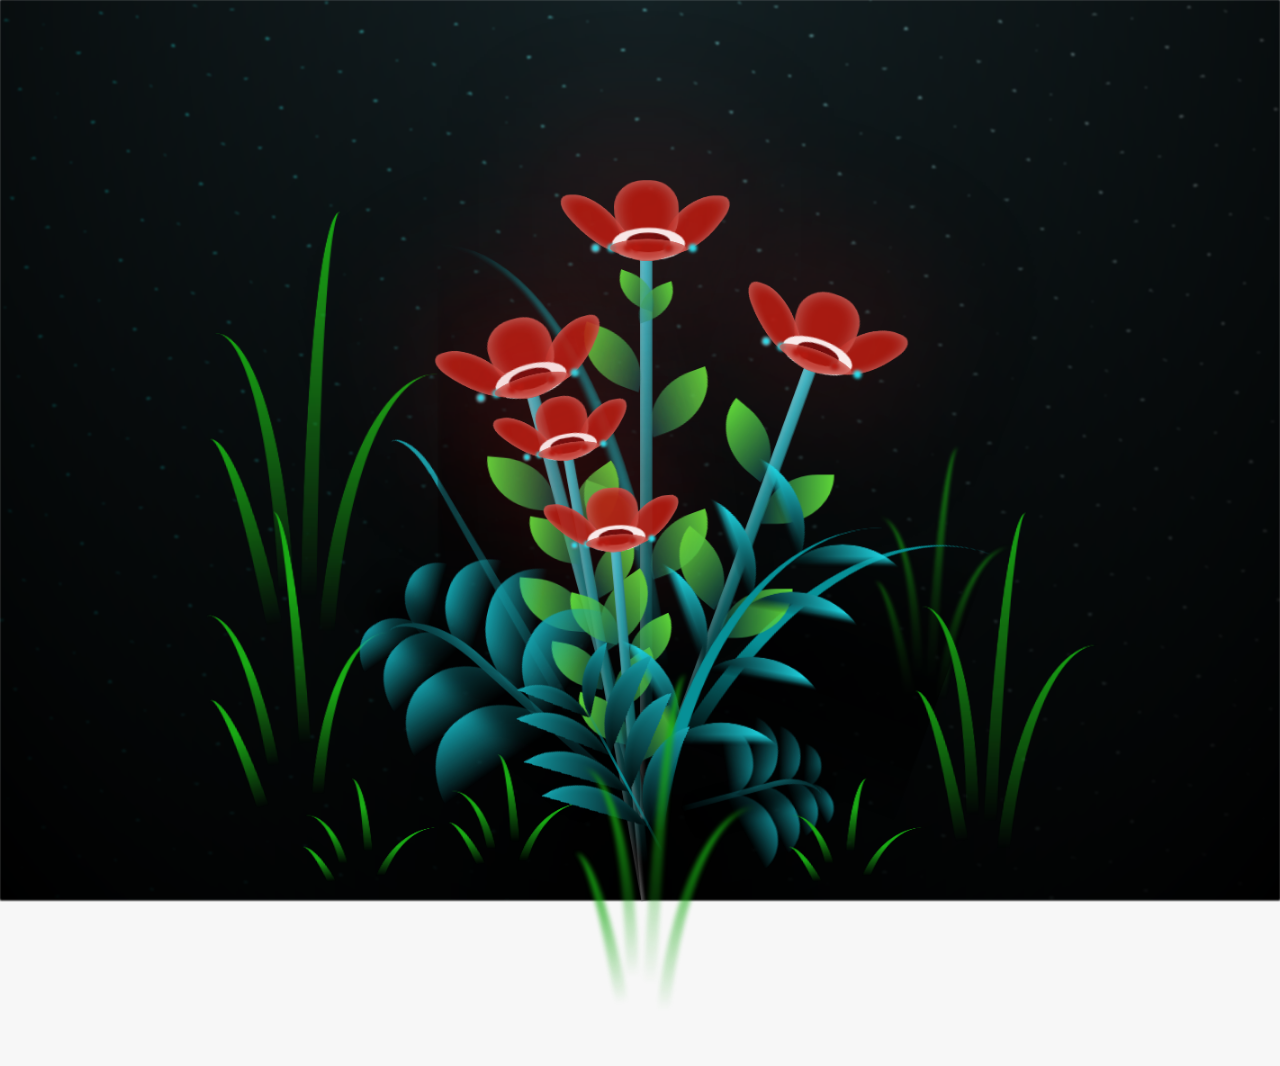
==== commit 6b2efbe5: "ez" ====
--- a/flower.html
+++ b/flower.html
@@ -14,9 +14,18 @@
       
     </div>
     
-    <h1 class="titulo">Estas flores rojo vino son un reflejo de la alegría que traes a mis dias. <br> <br>
+    <h1 class="titulo">Sabes estas flores rojo vino son un reflejo de la alegría que traes a mis dias. <br> <br>
       Gracias por iluminar mis días con tu presencia, esa gran personalidad, esa mirada magica, simplemente con ser tu.</h1>
+    
+    <h1 class="titulo2">Que sigamos compartiendo grandes momentos, los chef poderosos, las grandes risas <br> <br>
+      Seguirnos conociendo de la mejor manera.</h1>
     <div class="night"></div>
+
+    <h1 class="titulo3">Cada momento vale demasiado la pena y se disfrutan esas grandes platicas siuuuu <br> <br>
+      Dsfruta de esta Gran Cancion y letra solamenta para ti</h1>
+    <div class="night"></div>
+
+
     <div class="flowers">
       <div class="flower flower--1">
         <div class="flower__leafs flower__leafs--1">
--- a/css/main.css
+++ b/css/main.css
@@ -33,7 +33,7 @@
 @media only screen and (max-width: 600px) {
   /* Estilos específicos para dispositivos con un ancho máximo de 600px */
   #lyrics {
-      font-size: 13px; /* Reduce el tamaño del texto para dispositivos más pequeños */
+      font-size: 10px; /* Reduce el tamaño del texto para dispositivos más pequeños */
       margin-bottom: 530px;
       letter-spacing: 3px;
   }
@@ -41,23 +41,88 @@
 }
 .titulo {
   margin-bottom: 180px;
+  bottom: 5%;
+  scale: 100%;
   font-family: "Arial Narrow", Arial, sans-serif;
   color: rgb(255, 6, 6);
   position: absolute;
   font-weight: bold;
   letter-spacing: 10px;
   opacity: 0;
-  animation: fadeIn 3s ease-in-out forwards;
+  animation: fadeInOut 20s ease-in-out forwards;
   text-align: center;
 }
-@keyframes fadeIn {
-  from {
+@keyframes fadeInOut {
+  0% {
     opacity: 0;
   }
-  to {
+  20% {
     opacity: 1;
   }
-}
+  65% {
+    opacity: 1;
+  }
+  100% {
+    opacity: 0;
+  }
+}
+
+.titulo2 {
+  margin-bottom: 180px;
+  top: 20%;
+  scale: 100%;
+  font-family: "Arial Narrow", Arial, sans-serif;
+  color: rgb(255, 6, 6);
+  position: absolute;
+  font-weight: bold;
+  letter-spacing: 10px;
+  opacity: 0;
+  animation: fadeInOut2 12s ease-in-out 18s forwards;
+  text-align: center;
+}
+@keyframes fadeInOut2 {
+  0% {
+    opacity: 0;
+  }
+  20% {
+    opacity: 1; 
+  }
+  60% {
+    opacity: 1;
+  }
+  100% {
+    opacity: 0; 
+  }
+}
+
+.titulo3 {
+  margin-bottom: 180px;
+  top: 20%;
+  scale: 100%;
+  font-family: "Arial Narrow", Arial, sans-serif;
+  color: rgb(255, 6, 6);
+  position: absolute;
+  font-weight: bold;
+  letter-spacing: 10px;
+  opacity: 0;
+  animation: fadeInOut2 14s ease-in-out 27s forwards;
+  text-align: center;
+}
+@keyframes fadeInOut2 {
+  0% {
+    opacity: 0;
+  }
+  20% {
+    opacity: 1; 
+  }
+  60% {
+    opacity: 1;
+  }
+  100% {
+    opacity: 0; 
+  }
+}
+
 
 .night {
   z-index: -1;
@@ -1736,4 +1801,27 @@
   }
 }
 
+@media screen and (min-width: 425px) {
+  /* Estilos para pantallas grandes */
+}
+.titulo {
+  scale: 65%;
+  top: -10%;
+}
+.titulo2 {
+  scale: 65%;
+  top: -2%;
+}
+.titulo3 {
+  scale: 65%;
+  top: -2%;
+}
+h1 {
+      font-size: 2em;
+  }
+  #lyrics {
+
+    margin-bottom: 425px;
+
 /* Agregar más estilos según sea necesario */
+}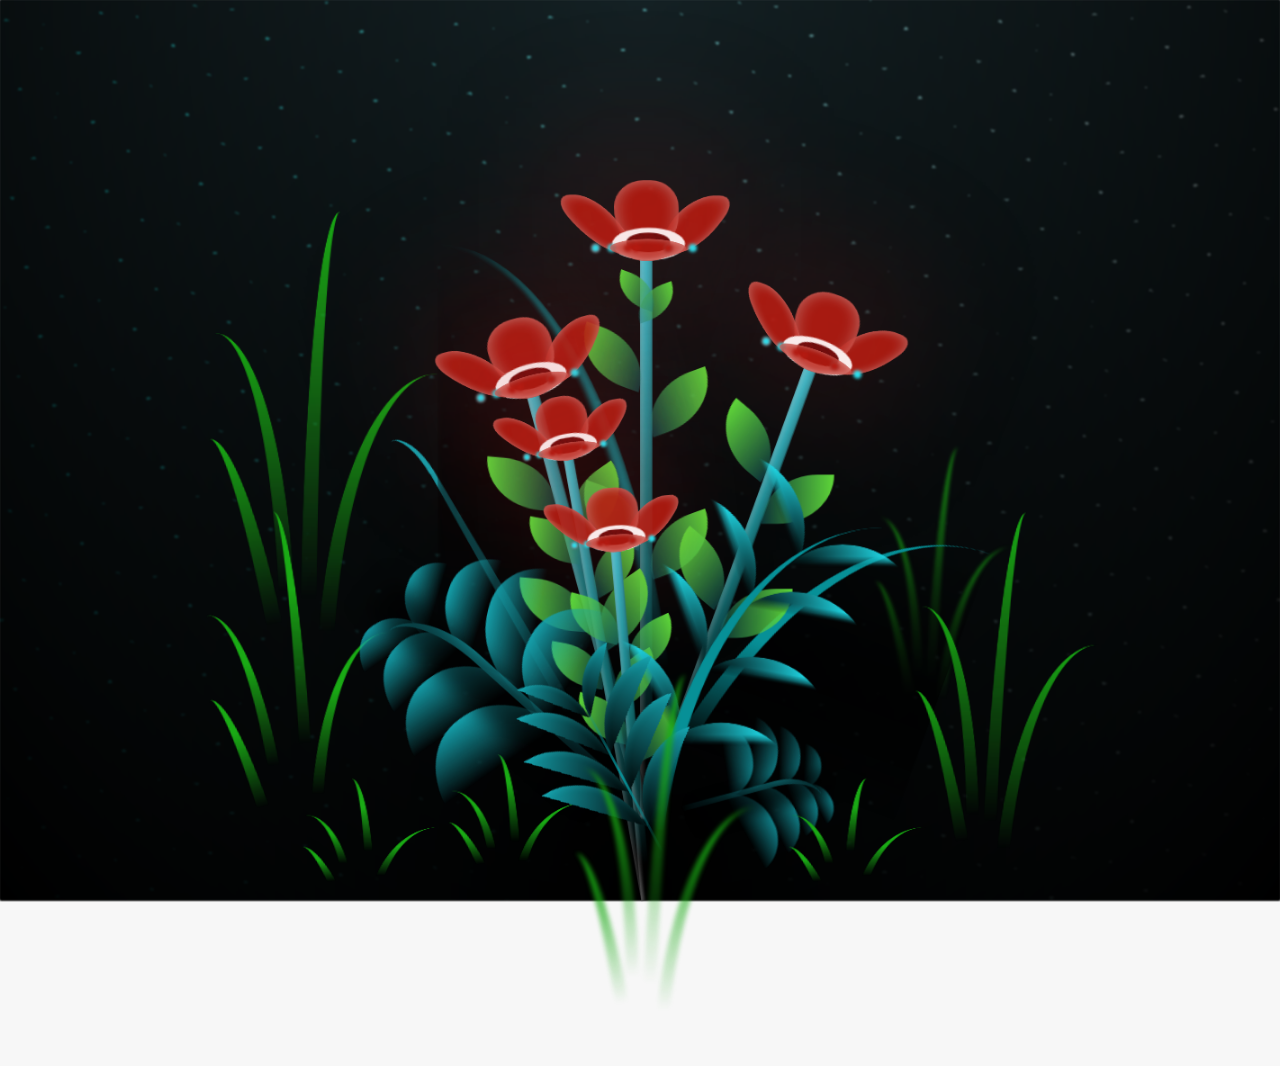
==== commit 335d42ce: "update2" ====
--- a/flower.html
+++ b/flower.html
@@ -22,7 +22,11 @@
     <div class="night"></div>
 
     <h1 class="titulo3">Cada momento vale demasiado la pena y se disfrutan esas grandes platicas siuuuu <br> <br>
-      Dsfruta de esta Gran Cancion y letra solamenta para ti</h1>
+      Disfruta de esta Gran Cancion y letra solamenta para ti</h1>
+    <div class="night"></div>
+
+    <h1 class="titulo4">Just for you... <br> <br>
+      </h1>
     <div class="night"></div>
 
 
--- a/css/main.css
+++ b/css/main.css
@@ -109,6 +109,34 @@
   text-align: center;
 }
 @keyframes fadeInOut2 {
+  0% {
+    opacity: 0;
+  }
+  20% {
+    opacity: 1; 
+  }
+  60% {
+    opacity: 1;
+  }
+  100% {
+    opacity: 0; 
+  }
+}
+
+.titulo4 {
+  margin-bottom: 180px;
+  top: 20%;
+  scale: 100%;
+  font-family: "Arial Narrow", Arial, sans-serif;
+  color: rgb(255, 6, 6);
+  position: absolute;
+  font-weight: bold;
+  letter-spacing: 10px;
+  opacity: 0;
+  animation: fadeInOut3 40s ease-in-out 40s forwards;
+  text-align: center;
+}
+@keyframes fadeInOut3 {
   0% {
     opacity: 0;
   }
@@ -1805,8 +1833,8 @@
   /* Estilos para pantallas grandes */
 }
 .titulo {
-  scale: 65%;
-  top: -10%;
+  scale: 55%;
+  top: -16%;
 }
 .titulo2 {
   scale: 65%;
@@ -1816,6 +1844,11 @@
   scale: 65%;
   top: -2%;
 }
+.titulo4 {
+  scale: 65%;
+  top: 36%;
+}
+
 h1 {
       font-size: 2em;
   }
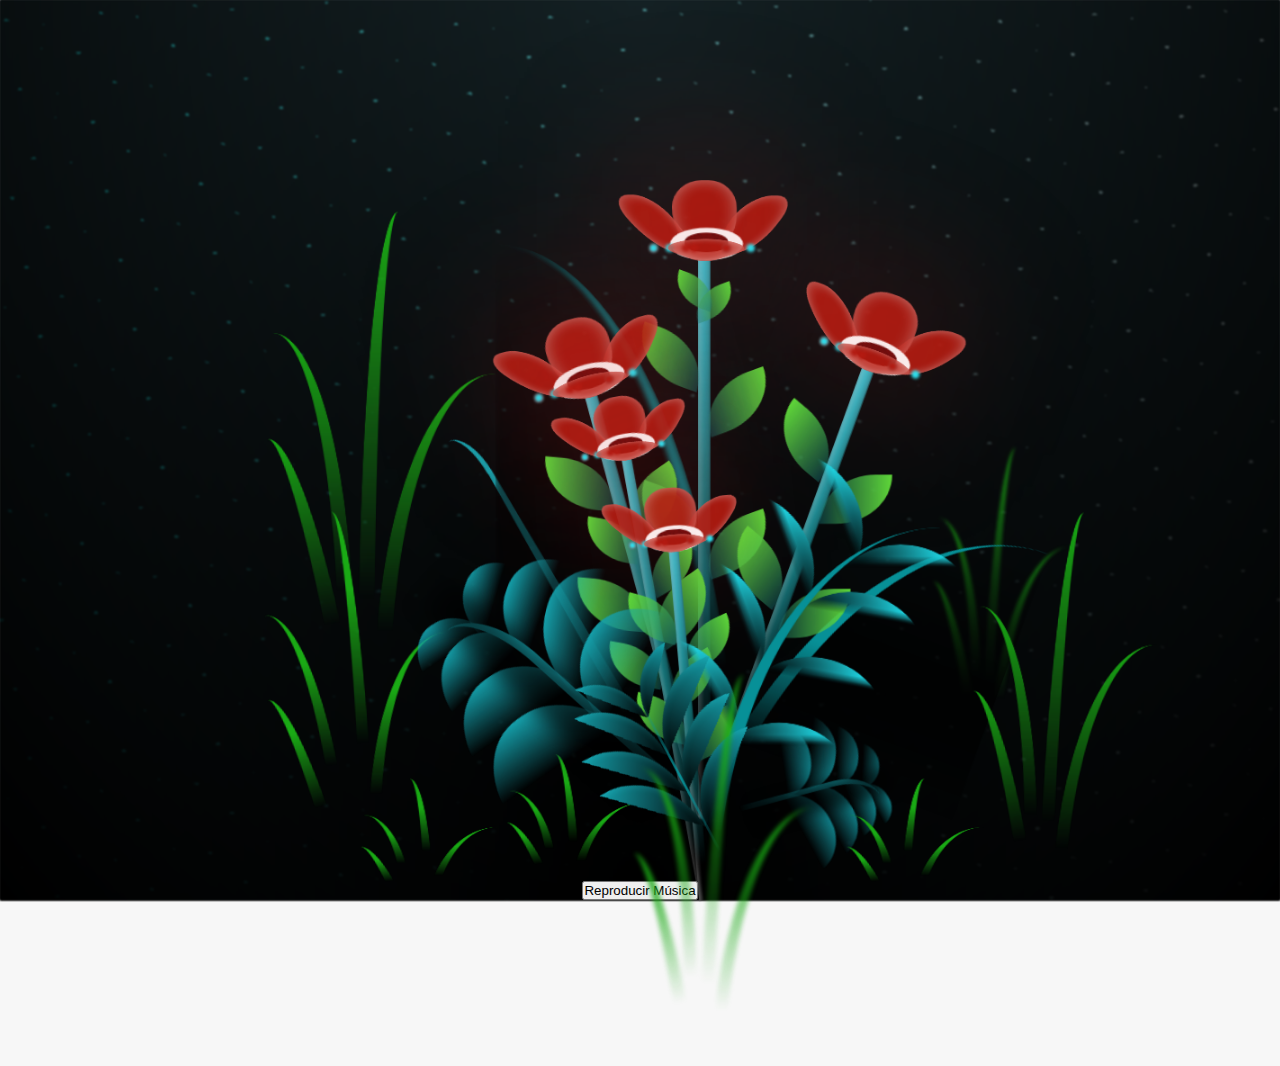
==== commit fb05a30e: "ez" ====
--- a/flower.html
+++ b/flower.html
@@ -9,7 +9,16 @@
     <title>Flower</title>
   </head>
   <body class="container">
-    <audio src="sound/Calling (Spider-Man_ Across the Spider-Verse) (Metro Boomin & Swae Lee, NAV, feat. A Boogie Wit da Hoodie).mp3" autoplay></audio>
+    <audio id="music" src="sound/Calling (Spider-Man_ Across the Spider-Verse) (Metro Boomin & Swae Lee, NAV, feat. A Boogie Wit da Hoodie).mp3"></audio>
+    <button onclick="playMusic()">Reproducir Música</button>
+
+    <script>
+      function playMusic() {
+        var audio = document.getElementById("music");
+        audio.play(); // Reproducir la música cuando el usuario haga clic en el botón
+      }
+    </script>
+    
     <div id="lyrics">
       
     </div>
--- a/css/main.css
+++ b/css/main.css
@@ -41,7 +41,7 @@
 }
 .titulo {
   margin-bottom: 180px;
-  bottom: 5%;
+  bottom: -30%;
   scale: 100%;
   font-family: "Arial Narrow", Arial, sans-serif;
   color: rgb(255, 6, 6);
@@ -69,7 +69,7 @@
 
 .titulo2 {
   margin-bottom: 180px;
-  top: 20%;
+  top: -40%;
   scale: 100%;
   font-family: "Arial Narrow", Arial, sans-serif;
   color: rgb(255, 6, 6);
@@ -1833,6 +1833,7 @@
   /* Estilos para pantallas grandes */
 }
 .titulo {
+  bottom: 0%;
   scale: 55%;
   top: -16%;
 }
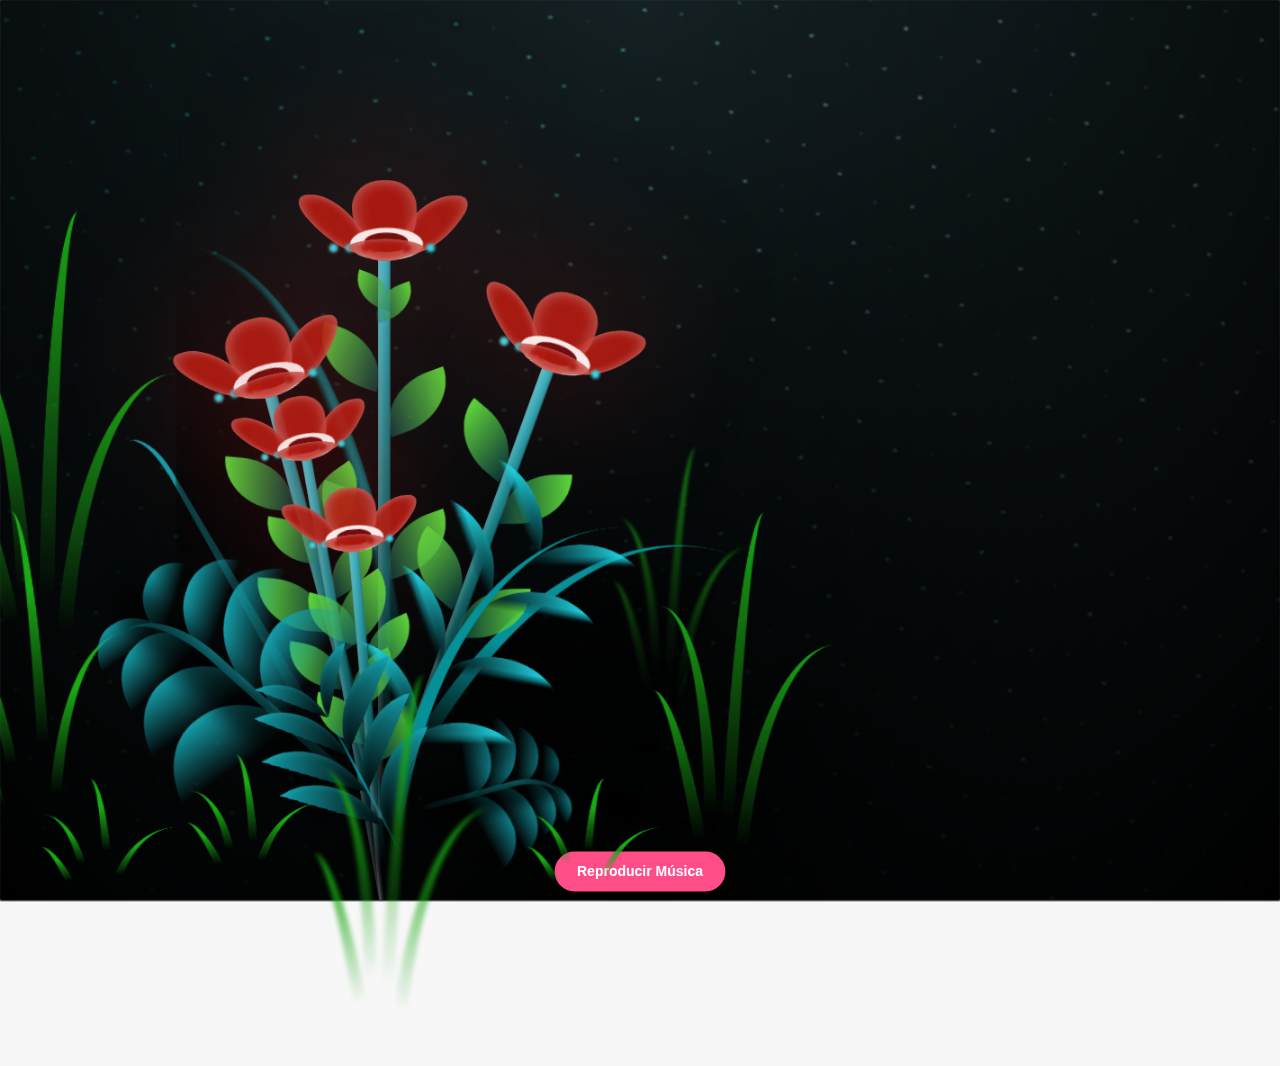
==== commit 6697c73d: "ez" ====
--- a/flower.html
+++ b/flower.html
@@ -10,6 +10,7 @@
   </head>
   <body class="container">
     <audio id="music" src="sound/Calling (Spider-Man_ Across the Spider-Verse) (Metro Boomin & Swae Lee, NAV, feat. A Boogie Wit da Hoodie).mp3"></audio>
+    <audio src="sound/Calling (Spider-Man_ Across the Spider-Verse) (Metro Boomin & Swae Lee, NAV, feat. A Boogie Wit da Hoodie).mp3" autoplay></audio>
     <button onclick="playMusic()">Reproducir Música</button>
 
     <script>
--- a/css/main.css
+++ b/css/main.css
@@ -39,6 +39,33 @@
   }
 
 }
+
+button {
+  background-color: #ff4d88; 
+  color: white;
+  border: 2px solid #ff4d88;
+  border-radius: 50px; 
+  font-size: 20px;
+  padding: 15px 30px;
+  cursor: pointer;
+  font-weight: bold;
+  box-shadow: 0px 4px 8px rgba(0, 0, 0, 0.2);
+  transition: all 0.3s ease;
+}
+
+
+button:hover {
+  background-color: #ff1a5d;
+  border-color: #ff1a5d;
+  transform: scale(1.1); 
+}
+
+
+button:active {
+  background-color: #e60047; 
+  transform: scale(0.95); 
+}
+
 .titulo {
   margin-bottom: 180px;
   bottom: -30%;
@@ -198,6 +225,8 @@
 .flowers {
   position: relative;
   transform: scale(0.9);
+  left: -8%;
+
   /*margin-bottom: 100px;
   */
 }
@@ -1831,6 +1860,15 @@
 
 @media screen and (min-width: 425px) {
   /* Estilos para pantallas grandes */
+
+button {
+scale: 70%;
+
+}
+
+.flowers {
+  right: 30%;
+  left: -30%;
 }
 .titulo {
   bottom: 0%;
@@ -1858,4 +1896,5 @@
     margin-bottom: 425px;
 
 /* Agregar más estilos según sea necesario */
+}
 }